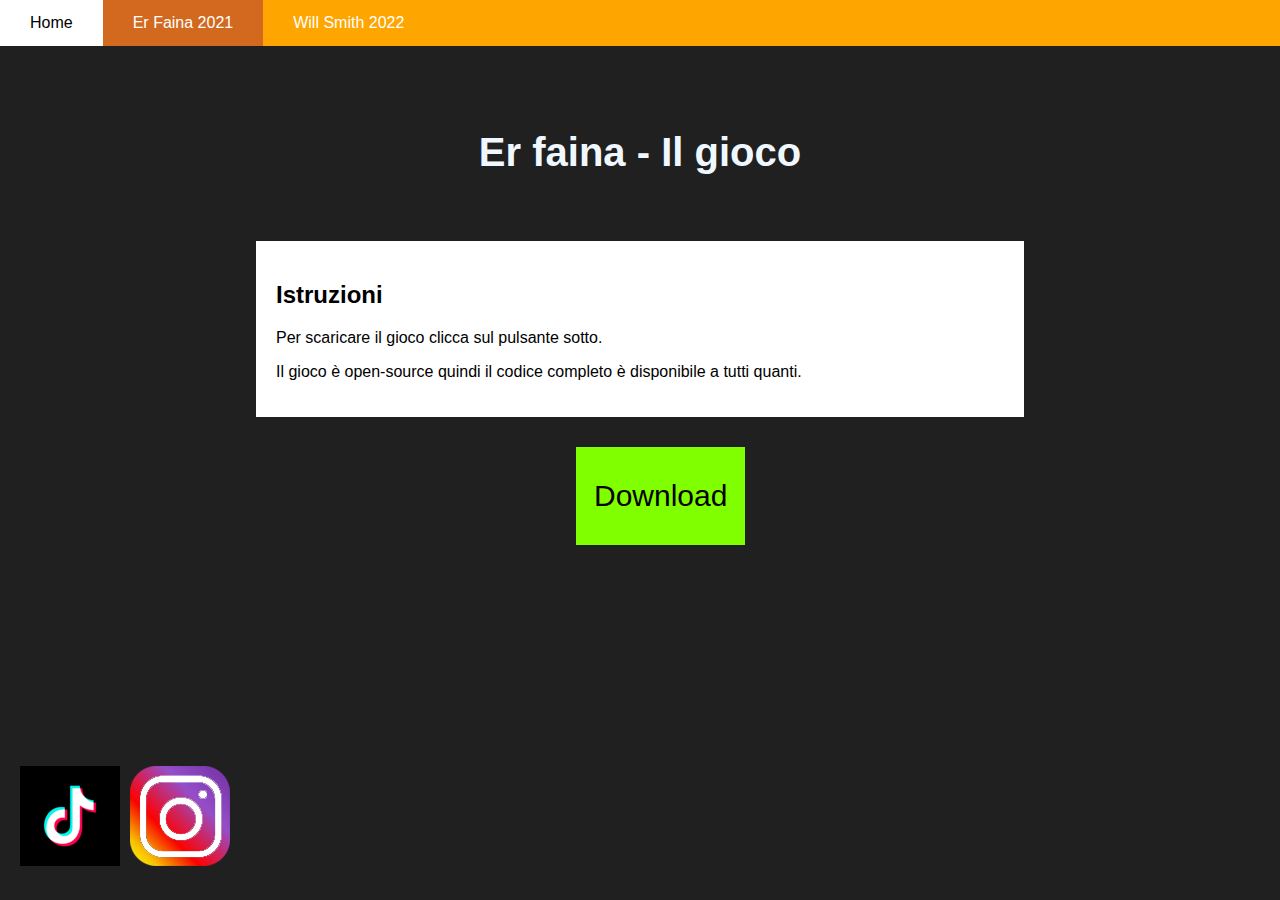
==== erfaina.html @ 9dff6aef "Add files via upload" ====
<!DOCTYPE html>
<html>
    <head>
        <title>
            Ghigolini website
        </title>
        <link rel="stylesheet" href="style.css">
    </head>
    <body>
        <h1>Er faina - Il gioco</h1>

        <div class="menu">
            <ul>
                <li><a href="index.html">Home</a></li>
                <li><a class="active" href="erfaina.html">Er Faina 2021</a></li>
                <li><a href="willsmith.html">Will Smith 2022</a></li>
            </ul>
        </div>

        <div class="middletext" style="margin-left:20%; margin-right: 20%">
            <h2>
                Istruzioni
            </h2>
            <p>
                Per scaricare il gioco clicca sul pulsante sotto. 
            </p>
            <p>
                Il gioco è open-source quindi il codice completo è disponibile a tutti quanti.
            </p>
        </div>

        <a href="/assets/games/er_faina.zip" download>
            <button class="downloadButton">
                Download
            </button>
        </a>

        <div class="contacts">
            <ul>
                <li><a href="https://www.tiktok.com/@ghigolini"><img src="assets/img/tiktok_logo.png" ></a></li>
                <li><a href="https://www.instagram.com/ghigolini/"><img src="assets/img/Instagram_logo.png"></a></li>
            </ul>
        </div>

        <script src="js/er_faina.js"></script>
    </body>
</html>
---- style.css ----
body{
    background-color: #202020;
    margin: 0;
}

h1{
    color: aliceblue;
    text-align: center;
    padding: 40px;
    margin-top: 7%;
    font-size: 40px;
    font-family: Arial, Helvetica, sans-serif;
}

.middletext {
    text-align: justify;
    background-color: white;
    padding: 20px;
    font-family: Arial, Helvetica, sans-serif;
}

.downloadButton{
    background-color: chartreuse;
    color: black;
    padding: 32px 18px;
    border: none;
    text-align: center;
    font-size: 30px;
    margin-left: 45%;
    overflow: hidden;
    text-decoration: none;
    transition-duration: 0.2s;
    font-family: Arial, Helvetica, sans-serif;
    position: relative;
    top: 30px;
    cursor: pointer;
}

.downloadButton:hover{
    background-color: green;
    transition-duration: 0.2s;
    color: white;
}

.menu ul{
    position: fixed;
    list-style-type: none;
    top: 0;
    margin: 0;
    padding: 0;
    overflow: hidden;
    background-color: orange;
    width: 100%;
}

.menu li a{
    float: left;
    display: block;
    color: white;
    text-align: center;
    padding: 14px 30px;
    text-decoration: none;
    transition-duration: 0.2s;
    font-family: Arial, Helvetica, sans-serif;
}

.menu li a:hover{
    background-color: white;
    color: black;
    transition-duration: 0.2s;
}

.active{
    background-color: chocolate;
}

.active:hover{
    background-color: white;
    color: black;
}

.contacts ul{
    position: fixed;
    list-style-type: none;
    bottom: 30px;
    margin: 0;
    padding: 0px 10px;
    width: 100%;
}

.contacts li a{
    float: left;
    padding-left: 10px;
    display: block;
    cursor: pointer;
}
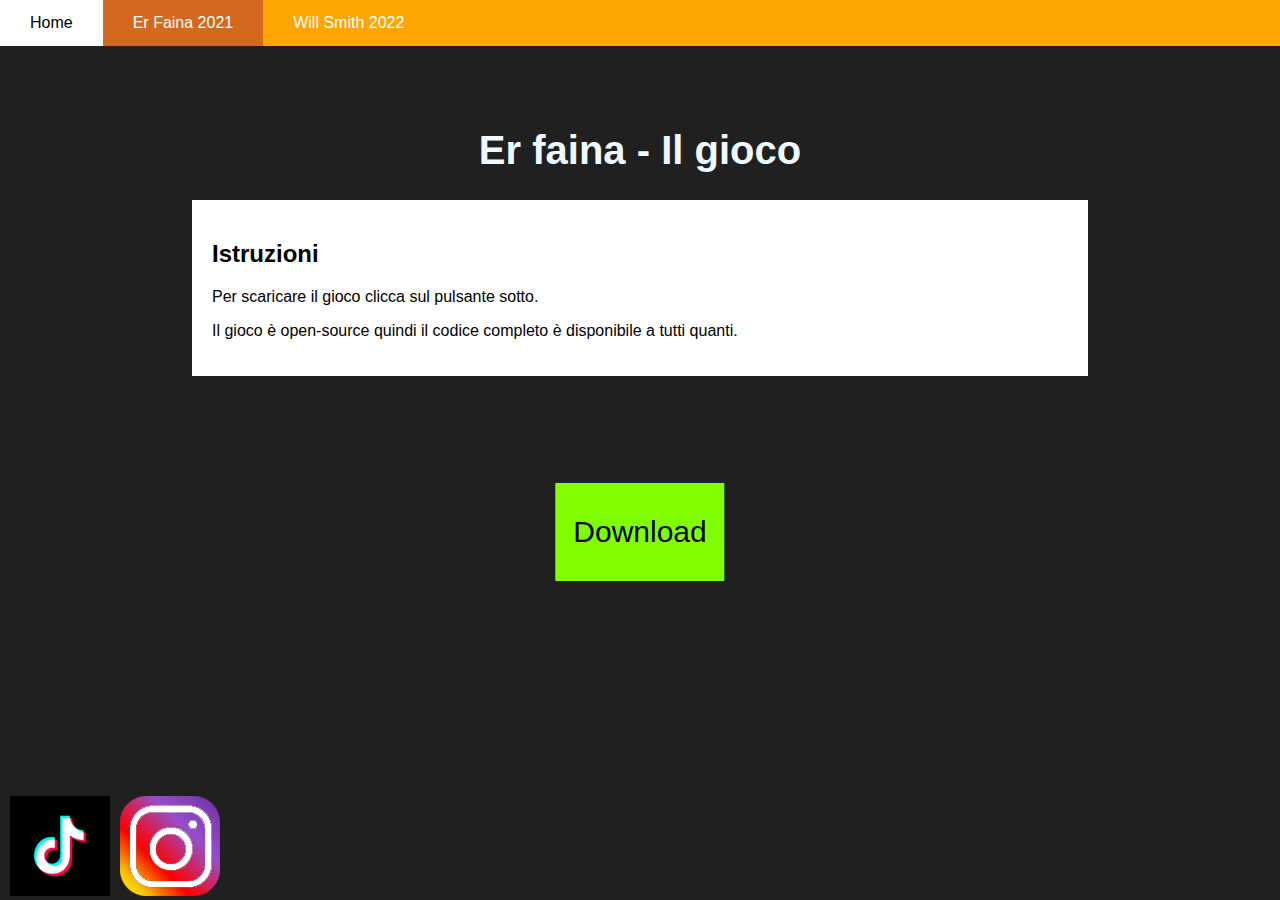
==== commit 77f87853: "Add files via upload" ====
--- a/erfaina.html
+++ b/erfaina.html
@@ -17,7 +17,7 @@
             </ul>
         </div>
 
-        <div class="middletext" style="margin-left:20%; margin-right: 20%">
+        <div class="middletext">
             <h2>
                 Istruzioni
             </h2>
@@ -29,16 +29,18 @@
             </p>
         </div>
 
-        <a href="/assets/games/er_faina.zip" download>
-            <button class="downloadButton">
-                Download
-            </button>
-        </a>
+        <div class="container">
+            <a href="/assets/games/er_faina.zip" download>
+                <button id="downloadButton">
+                    Download
+                </button>
+            </a>
+        </div>
 
         <div class="contacts">
             <ul>
                 <li><a href="https://www.tiktok.com/@ghigolini"><img src="assets/img/tiktok_logo.png" ></a></li>
-                <li><a href="https://www.instagram.com/ghigolini/"><img src="assets/img/Instagram_logo.png"></a></li>
+                <li><a href="https://www.instagram.com/ghigolini"><img src="assets/img/Instagram_logo.png"></a></li>
             </ul>
         </div>
 
--- a/style.css
+++ b/style.css
@@ -3,94 +3,194 @@
     margin: 0;
 }
 
-h1{
-    color: aliceblue;
-    text-align: center;
-    padding: 40px;
-    margin-top: 7%;
-    font-size: 40px;
-    font-family: Arial, Helvetica, sans-serif;
+@media only screen and (orientation: portrait) {
+    .middletext {
+        text-align: justify;
+        background-color: white;
+        padding: 20px;
+        margin-left: 0%; 
+        margin-right: 0%;
+        font-family: Arial, Helvetica, sans-serif;
+    }
+    h1{
+        position: relative;
+        color: aliceblue;
+        text-align: center;
+        margin-top: 30%;
+        font-size: 40px;
+        font-family: Arial, Helvetica, sans-serif;
+    }
+    .contacts ul{
+        position: relative;
+        list-style-type: none;
+        margin-top: 80px;
+        bottom: 20px;
+    }
+    .contacts li a{
+        float: left;
+        width: 45%;
+        padding-left: 5%;
+        cursor: pointer;
+        border: 0;
+    }
+
+    #downloadButton{
+        position: relative;
+        background-color: chartreuse;
+        color: black;
+        padding: 32px 18px;
+        border: none;
+        text-align: center;
+        font-size: 30px;
+        overflow: hidden;
+        text-decoration: none;
+        transition-duration: 0.2s;
+        font-family: Arial, Helvetica, sans-serif;
+        top: 70px;
+        cursor: pointer;
+        left: 50%;
+        -ms-transform: translate(-50%, -50%);
+        transform: translate(-50%, -50%);
+    }
+    #downloadButton:hover{
+        background-color: green;
+        transition-duration: 0.2s;
+        color: white;
+    }
+
+    .menu ul{
+        position: fixed;
+        list-style-type: none;
+        top: 0px;
+        margin: 0;
+        padding: 0;
+        background-color: orange;
+        width: 1920px;
+        height: 45px;
+        overflow-x: auto;
+    }
+    
+    .menu li a{
+        float: left;
+        display: block;
+        color: white;
+        text-align: center;
+        padding: 14px 30px;
+        text-decoration: none;
+        transition-duration: 0.2s;
+        font-family: Arial, Helvetica, sans-serif;
+    }
+    
+    .menu li a:hover{
+        background-color: white;
+        color: black;
+        transition-duration: 0.2s;
+    }
+    
+    .active{
+        background-color: chocolate;
+    }
+    
+    .active:hover{
+        background-color: white;
+        color: black;
+    }
 }
 
-.middletext {
-    text-align: justify;
-    background-color: white;
-    padding: 20px;
-    font-family: Arial, Helvetica, sans-serif;
+@media only screen and (orientation: landscape) {
+    h1{
+        position: relative;
+        color: aliceblue;
+        text-align: center;
+        margin-top: 10%;
+        font-size: 40px;
+        font-family: Arial, Helvetica, sans-serif;
+    }
+    .middletext {
+        text-align: justify;
+        background-color: white;
+        padding: 20px;
+        margin-left: 15%; 
+        margin-right: 15%;
+        font-family: Arial, Helvetica, sans-serif;
+    }
+    .contacts ul{
+        position: absolute;
+        list-style-type: none;
+        bottom: 0px;
+        margin: 0;
+        padding: 0;
+        width: 100%;
+    }
+    
+    .contacts li a{
+        float: left;
+        padding-left: 10px;
+        display: block;
+        cursor: pointer;
+    }
+
+    #downloadButton{
+        position: absolute;
+        background-color: chartreuse;
+        color: black;
+        padding: 32px 18px;
+        border: none;
+        text-align: center;
+        font-size: 30px;
+        overflow: hidden;
+        text-decoration: none;
+        transition-duration: 0.2s;
+        font-family: Arial, Helvetica, sans-serif;
+        bottom: 30%;
+        cursor: pointer;
+        left: 50%;
+        -ms-transform: translate(-50%, -50%);
+        transform: translate(-50%, -50%);
+    }
+
+    #downloadButton:hover{
+        background-color: green;
+        transition-duration: 0.2s;
+        color: white;
+    }
+
+    .menu ul{
+        position: fixed;
+        list-style-type: none;
+        top: 0px;
+        margin: 0;
+        padding: 0;
+        overflow: hidden;
+        background-color: orange;
+        width: 100%;
+    }   
+    
+    .menu li a{
+        float: left;
+        display: block;
+        color: white;
+        text-align: center;
+        padding: 14px 30px;
+        text-decoration: none;
+        transition-duration: 0.2s;
+        font-family: Arial, Helvetica, sans-serif;
+    }
+    
+    .menu li a:hover{
+        background-color: white;
+        color: black;
+        transition-duration: 0.2s;
+    }
+    
+    .active{
+        background-color: chocolate;
+    }
+    
+    .active:hover{
+        background-color: white;
+        color: black;
+    }
 }
 
-.downloadButton{
-    background-color: chartreuse;
-    color: black;
-    padding: 32px 18px;
-    border: none;
-    text-align: center;
-    font-size: 30px;
-    margin-left: 45%;
-    overflow: hidden;
-    text-decoration: none;
-    transition-duration: 0.2s;
-    font-family: Arial, Helvetica, sans-serif;
-    position: relative;
-    top: 30px;
-    cursor: pointer;
-}
 
-.downloadButton:hover{
-    background-color: green;
-    transition-duration: 0.2s;
-    color: white;
-}
-
-.menu ul{
-    position: fixed;
-    list-style-type: none;
-    top: 0;
-    margin: 0;
-    padding: 0;
-    overflow: hidden;
-    background-color: orange;
-    width: 100%;
-}
-
-.menu li a{
-    float: left;
-    display: block;
-    color: white;
-    text-align: center;
-    padding: 14px 30px;
-    text-decoration: none;
-    transition-duration: 0.2s;
-    font-family: Arial, Helvetica, sans-serif;
-}
-
-.menu li a:hover{
-    background-color: white;
-    color: black;
-    transition-duration: 0.2s;
-}
-
-.active{
-    background-color: chocolate;
-}
-
-.active:hover{
-    background-color: white;
-    color: black;
-}
-
-.contacts ul{
-    position: fixed;
-    list-style-type: none;
-    bottom: 30px;
-    margin: 0;
-    padding: 0px 10px;
-    width: 100%;
-}
-
-.contacts li a{
-    float: left;
-    padding-left: 10px;
-    display: block;
-    cursor: pointer;
-}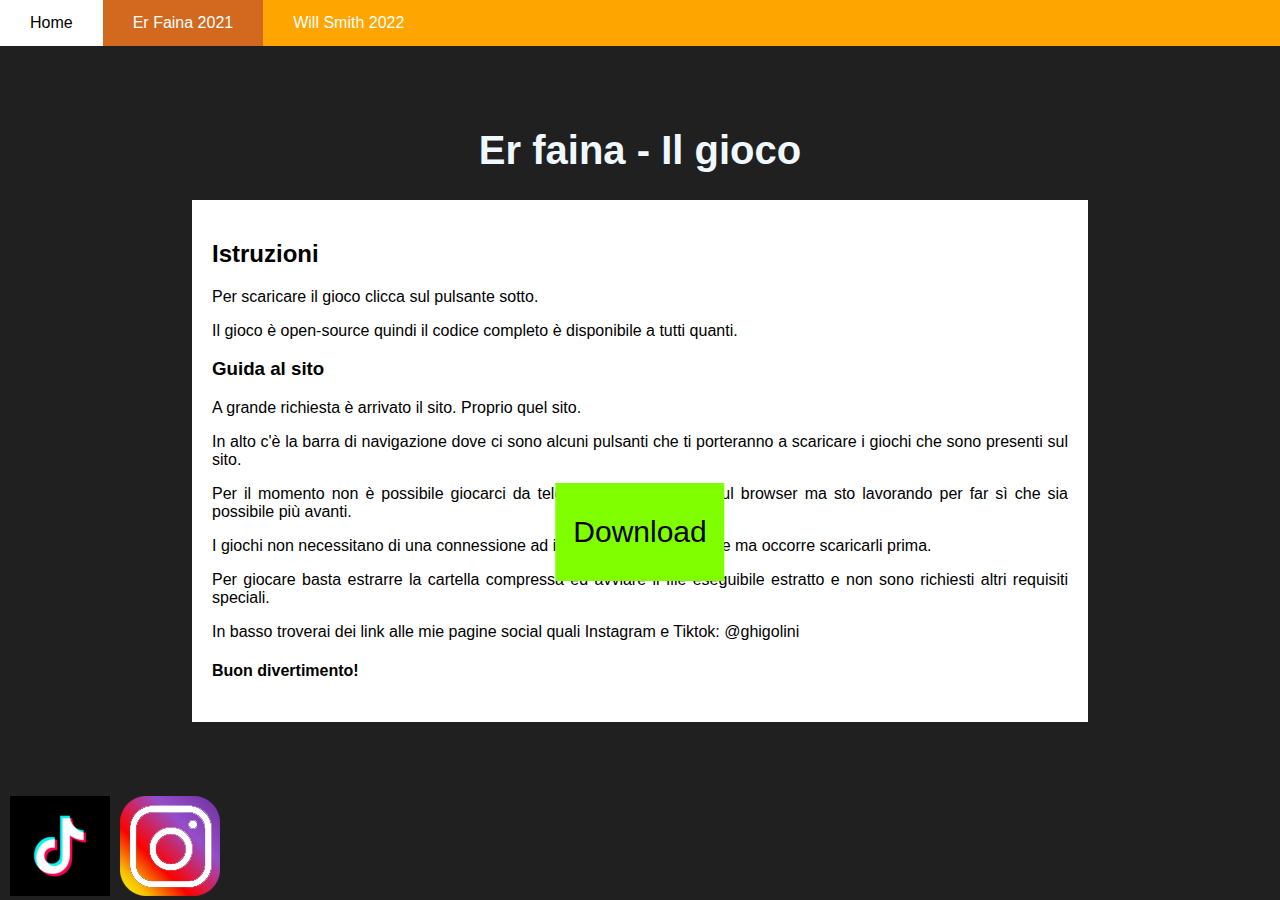
==== commit 5c486e9b: "Update erfaina.html" ====
--- a/erfaina.html
+++ b/erfaina.html
@@ -27,6 +27,28 @@
             <p>
                 Il gioco è open-source quindi il codice completo è disponibile a tutti quanti.
             </p>
+            <h3>
+                Guida al sito
+            </h3>
+            <p>
+                A grande richiesta è arrivato il sito. Proprio quel sito.
+            </p>
+            <p>
+                In alto c'è la barra di navigazione dove ci sono alcuni pulsanti che ti porteranno a scaricare i giochi che sono presenti sul sito.
+            </p>
+            <p>
+                Per il momento non è possibile giocarci da telefono o direttamente sul browser ma sto lavorando per far sì che sia possibile più avanti.
+            </p>
+            <p>
+                I giochi non necessitano di una connessione ad internet durante le partite ma occorre scaricarli prima.
+            </p>
+            <p>
+                Per giocare basta estrarre la cartella compressa ed avviare il file eseguibile estratto e non sono richiesti altri requisiti speciali.
+            </p>
+            <p>In basso troverai dei link alle mie pagine social quali Instagram e Tiktok: @ghigolini</p>
+            <h4>
+                Buon divertimento!
+            </h4>
         </div>
 
         <div class="container">
@@ -46,4 +68,4 @@
 
         <script src="js/er_faina.js"></script>
     </body>
-</html>+</html>
--- a/style.css
+++ b/style.css
@@ -192,5 +192,3 @@
         color: black;
     }
 }
-
-
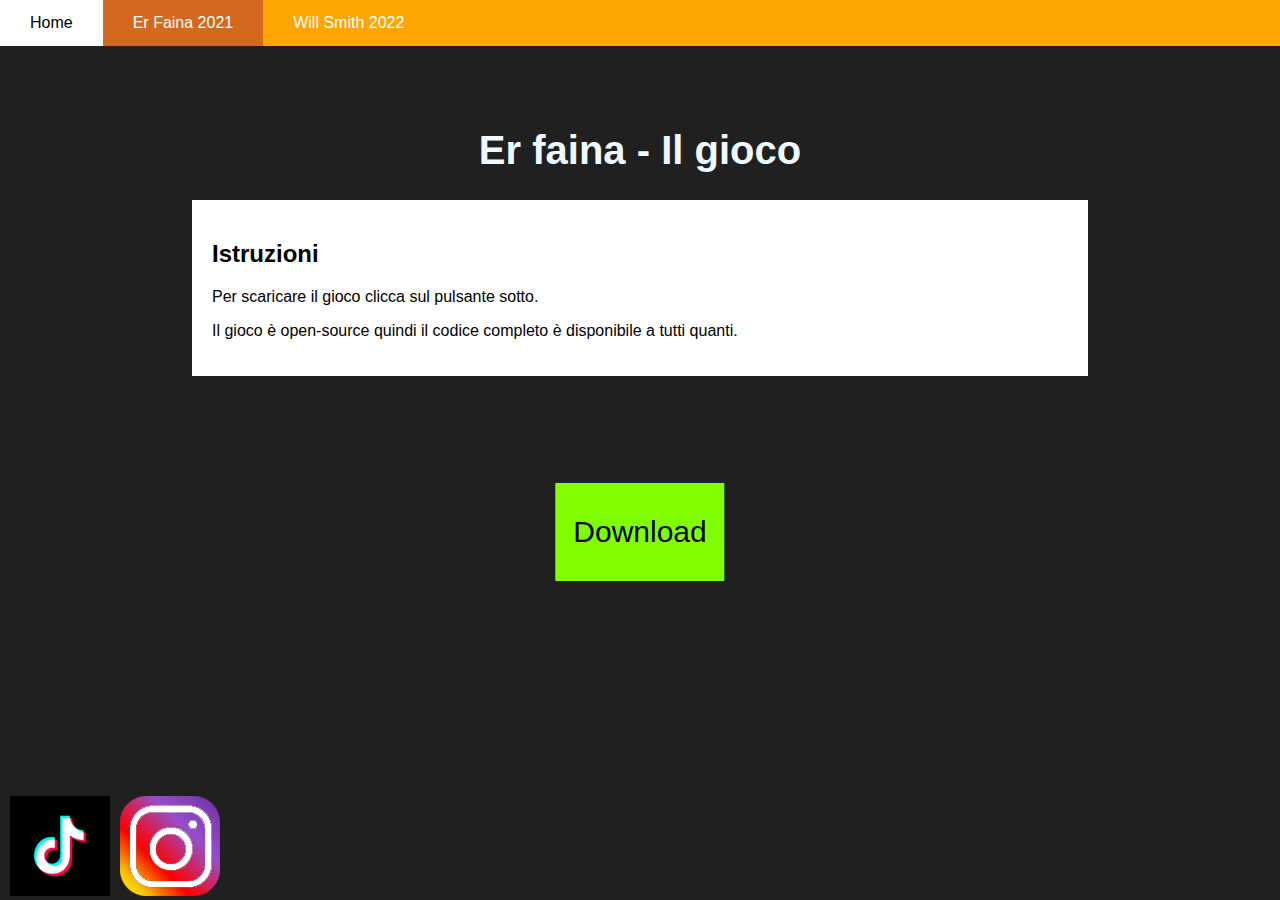
==== commit bc678bcb: "Update erfaina.html" ====
--- a/erfaina.html
+++ b/erfaina.html
@@ -27,28 +27,6 @@
             <p>
                 Il gioco è open-source quindi il codice completo è disponibile a tutti quanti.
             </p>
-            <h3>
-                Guida al sito
-            </h3>
-            <p>
-                A grande richiesta è arrivato il sito. Proprio quel sito.
-            </p>
-            <p>
-                In alto c'è la barra di navigazione dove ci sono alcuni pulsanti che ti porteranno a scaricare i giochi che sono presenti sul sito.
-            </p>
-            <p>
-                Per il momento non è possibile giocarci da telefono o direttamente sul browser ma sto lavorando per far sì che sia possibile più avanti.
-            </p>
-            <p>
-                I giochi non necessitano di una connessione ad internet durante le partite ma occorre scaricarli prima.
-            </p>
-            <p>
-                Per giocare basta estrarre la cartella compressa ed avviare il file eseguibile estratto e non sono richiesti altri requisiti speciali.
-            </p>
-            <p>In basso troverai dei link alle mie pagine social quali Instagram e Tiktok: @ghigolini</p>
-            <h4>
-                Buon divertimento!
-            </h4>
         </div>
 
         <div class="container">
